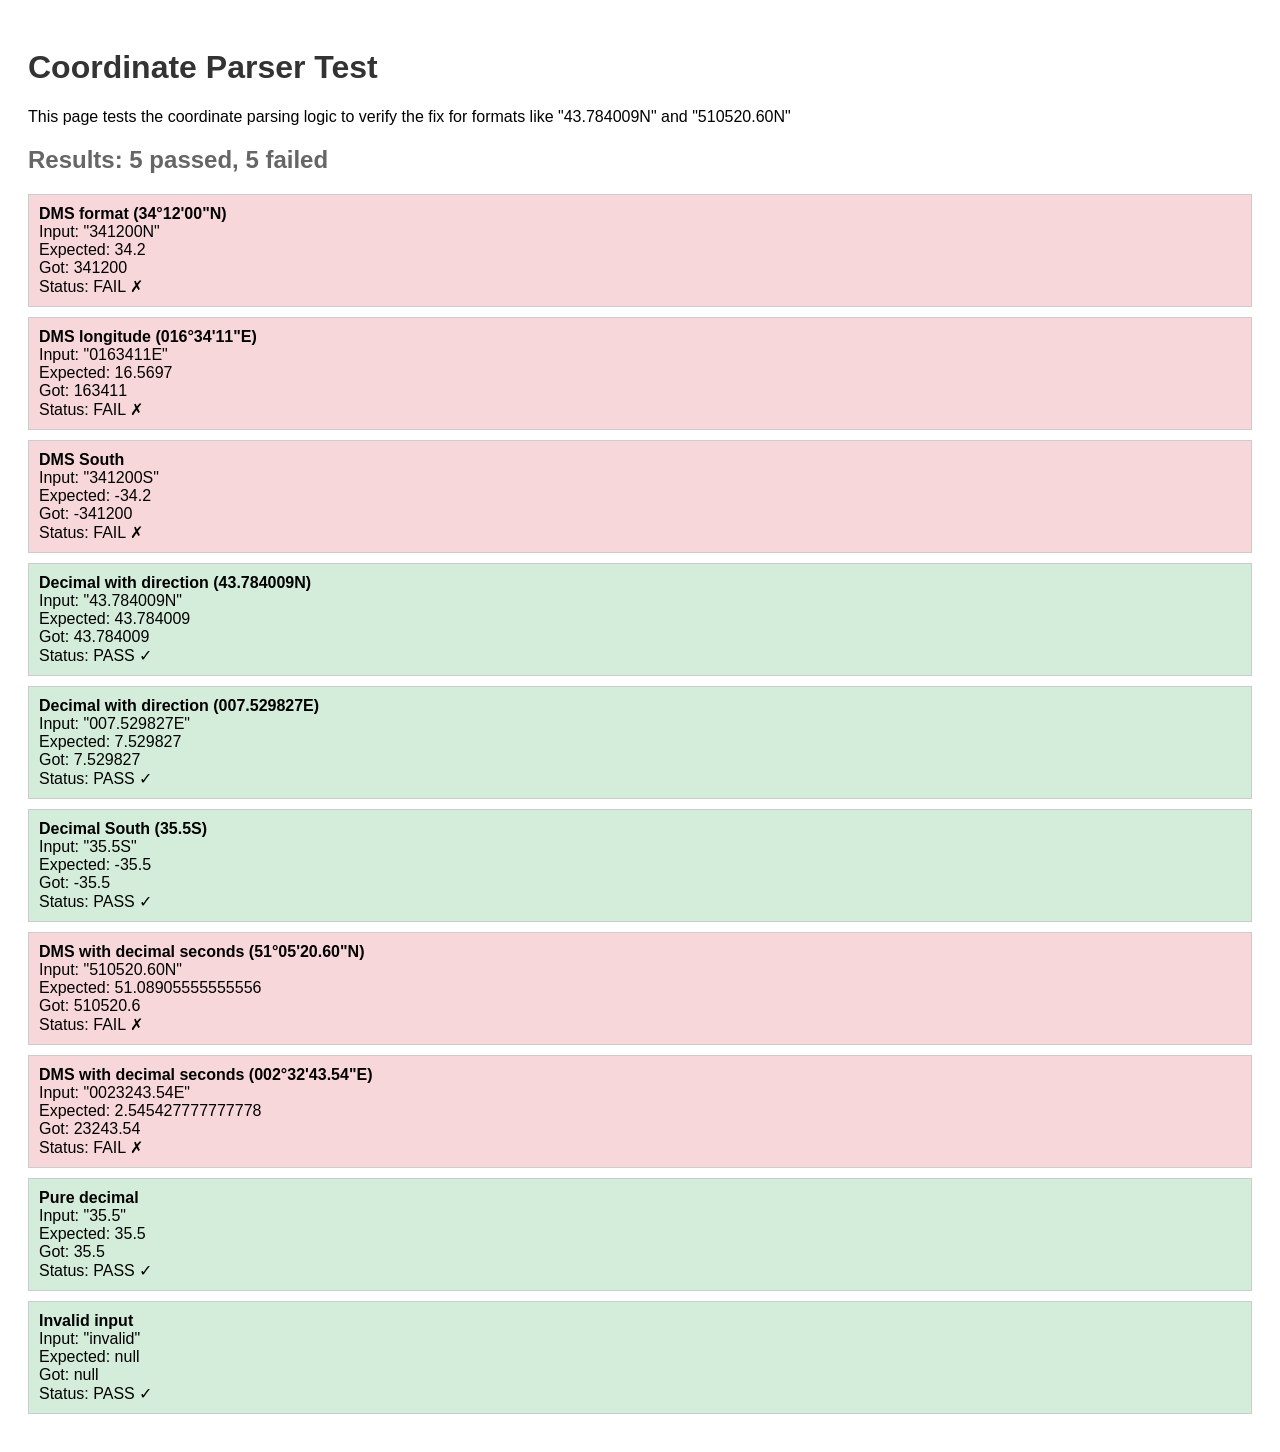
==== web_ui/test_coordinates.html @ 3d34b981 "Initial commit: AIXM 4.5 Parser with Python library, visualization module, and browser-based web app" ====
<!DOCTYPE html>
<html>
<head>
    <title>Coordinate Parser Test</title>
    <style>
        body { font-family: Arial, sans-serif; padding: 20px; }
        .test { margin: 10px 0; padding: 10px; border: 1px solid #ccc; }
        .pass { background-color: #d4edda; }
        .fail { background-color: #f8d7da; }
        h1 { color: #333; }
        h2 { color: #666; }
    </style>
</head>
<body>
    <h1>Coordinate Parser Test</h1>
    <p>This page tests the coordinate parsing logic to verify the fix for formats like "43.784009N" and "510520.60N"</p>
    <div id="results"></div>

    <script>
        // Copy of the parseCoordinate function from aixm-parser.js
        function parseCoordinate(coord) {
            if (!coord) return null;
            
            coord = coord.trim();
            
            // Handle decimal format with direction suffix like "43.784009N" or "007.529827E"
            const decimalDirMatch = coord.match(/^([\d.]+)([NSWE])$/);
            if (decimalDirMatch) {
                let decimal = parseFloat(decimalDirMatch[1]);
                const direction = decimalDirMatch[2];
                if (!isNaN(decimal)) {
                    if (direction === 'S' || direction === 'W') {
                        decimal = -decimal;
                    }
                    return decimal;
                }
            }
            
            // Handle DMS format like "341200N" or "0163411E" (3-digit degrees for longitude)
            const match = coord.match(/^(\d{2,3})(\d{2})(\d{2})([NSWE])$/);
            if (match) {
                const degrees = parseInt(match[1]);
                const minutes = parseInt(match[2]);
                const seconds = parseInt(match[3]);
                const direction = match[4];
                
                let decimal = degrees + minutes / 60 + seconds / 3600;
                if (direction === 'S' || direction === 'W') {
                    decimal = -decimal;
                }
                return decimal;
            }
            
            // Handle DMS format with decimal seconds like "510520.60N"
            const dmsDecimalMatch = coord.match(/^(\d{2,3})(\d{2})(\d{2}\.\d+)([NSWE])$/);
            if (dmsDecimalMatch) {
                const degrees = parseInt(dmsDecimalMatch[1]);
                const minutes = parseInt(dmsDecimalMatch[2]);
                const seconds = parseFloat(dmsDecimalMatch[3]);
                const direction = dmsDecimalMatch[4];
                
                let decimal = degrees + minutes / 60 + seconds / 3600;
                if (direction === 'S' || direction === 'W') {
                    decimal = -decimal;
                }
                return decimal;
            }
            
            // Handle pure decimal format
            const decimalValue = parseFloat(coord);
            if (!isNaN(decimalValue)) {
                return decimalValue;
            }
            
            return null;
        }

        // Test cases
        const tests = [
            { input: "341200N", expected: 34.2, description: "DMS format (34°12'00\"N)" },
            { input: "0163411E", expected: 16.5697, description: "DMS longitude (016°34'11\"E)", tolerance: 0.001 },
            { input: "341200S", expected: -34.2, description: "DMS South" },
            { input: "43.784009N", expected: 43.784009, description: "Decimal with direction (43.784009N)" },
            { input: "007.529827E", expected: 7.529827, description: "Decimal with direction (007.529827E)" },
            { input: "35.5S", expected: -35.5, description: "Decimal South (35.5S)" },
            { input: "510520.60N", expected: 51 + 5/60 + 20.60/3600, description: "DMS with decimal seconds (51°05'20.60\"N)", tolerance: 0.0001 },
            { input: "0023243.54E", expected: 2 + 32/60 + 43.54/3600, description: "DMS with decimal seconds (002°32'43.54\"E)", tolerance: 0.0001 },
            { input: "35.5", expected: 35.5, description: "Pure decimal" },
            { input: "invalid", expected: null, description: "Invalid input" }
        ];

        // Run tests
        const resultsDiv = document.getElementById('results');
        let passed = 0;
        let failed = 0;

        tests.forEach(test => {
            const result = parseCoordinate(test.input);
            const tolerance = test.tolerance || 0.0001;
            const success = result !== null && test.expected !== null 
                ? Math.abs(result - test.expected) < tolerance 
                : result === test.expected;
            
            if (success) passed++;
            else failed++;

            const div = document.createElement('div');
            div.className = 'test ' + (success ? 'pass' : 'fail');
            div.innerHTML = `
                <strong>${test.description}</strong><br>
                Input: "${test.input}"<br>
                Expected: ${test.expected}<br>
                Got: ${result}<br>
                Status: ${success ? 'PASS ✓' : 'FAIL ✗'}
            `;
            resultsDiv.appendChild(div);
        });

        // Summary
        const summary = document.createElement('h2');
        summary.textContent = `Results: ${passed} passed, ${failed} failed`;
        resultsDiv.insertBefore(summary, resultsDiv.firstChild);
    </script>
</body>
</html>
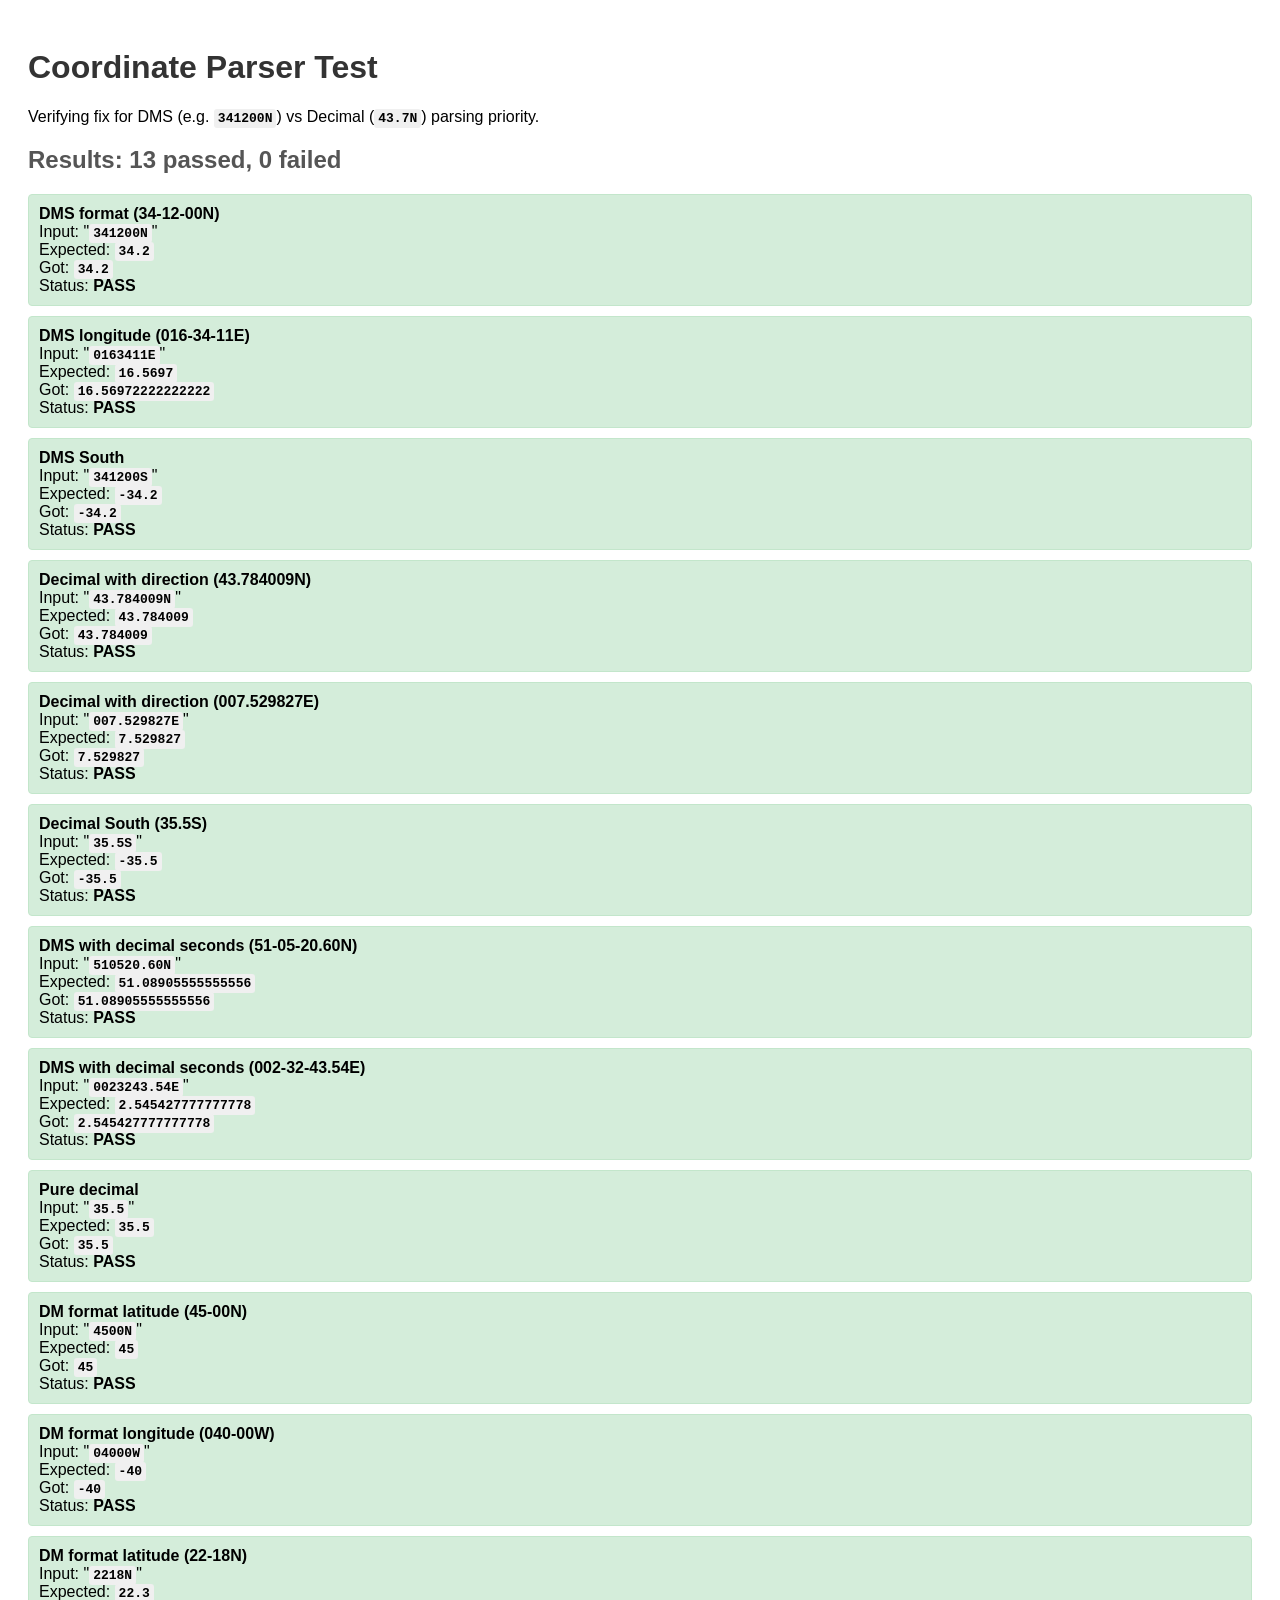
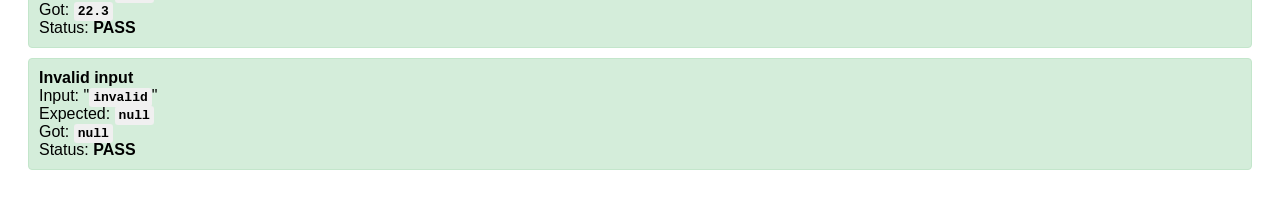
==== commit a1ba2096: "feat: Introduce a web-based user interface for AIXM parsing, visualization, and filtering, along wit" ====
--- a/web_ui/test_coordinates.html
+++ b/web_ui/test_coordinates.html
@@ -1,95 +1,95 @@
 <!DOCTYPE html>
-<html>
+<html lang="en">
 <head>
-    <title>Coordinate Parser Test</title>
+    <meta charset="UTF-8">
+    <title>Coordinate Parser Test - Fixed</title>
     <style>
         body { font-family: Arial, sans-serif; padding: 20px; }
-        .test { margin: 10px 0; padding: 10px; border: 1px solid #ccc; }
-        .pass { background-color: #d4edda; }
-        .fail { background-color: #f8d7da; }
+        .test { margin: 10px 0; padding: 10px; border: 1px solid #ccc; border-radius: 4px; }
+        .pass { background-color: #d4edda; border-color: #c3e6cb; }
+        .fail { background-color: #f8d7da; border-color: #f5c6cb; }
         h1 { color: #333; }
-        h2 { color: #666; }
+        h2 { color: #555; }
+        code { background: #f0f0f0; padding: 2px 4px; border-radius: 3px; font-weight: bold; }
     </style>
 </head>
 <body>
     <h1>Coordinate Parser Test</h1>
-    <p>This page tests the coordinate parsing logic to verify the fix for formats like "43.784009N" and "510520.60N"</p>
+    <p>Verifying fix for DMS (e.g. <code>341200N</code>) vs Decimal (<code>43.7N</code>) parsing priority.</p>
     <div id="results"></div>
 
     <script>
-        // Copy of the parseCoordinate function from aixm-parser.js
         function parseCoordinate(coord) {
             if (!coord) return null;
-            
             coord = coord.trim();
             
-            // Handle decimal format with direction suffix like "43.784009N" or "007.529827E"
-            const decimalDirMatch = coord.match(/^([\d.]+)([NSWE])$/);
-            if (decimalDirMatch) {
-                let decimal = parseFloat(decimalDirMatch[1]);
-                const direction = decimalDirMatch[2];
-                if (!isNaN(decimal)) {
-                    if (direction === 'S' || direction === 'W') {
-                        decimal = -decimal;
-                    }
-                    return decimal;
-                }
-            }
-            
-            // Handle DMS format like "341200N" or "0163411E" (3-digit degrees for longitude)
-            const match = coord.match(/^(\d{2,3})(\d{2})(\d{2})([NSWE])$/);
-            if (match) {
-                const degrees = parseInt(match[1]);
-                const minutes = parseInt(match[2]);
-                const seconds = parseInt(match[3]);
-                const direction = match[4];
-                
-                let decimal = degrees + minutes / 60 + seconds / 3600;
-                if (direction === 'S' || direction === 'W') {
-                    decimal = -decimal;
-                }
-                return decimal;
-            }
-            
-            // Handle DMS format with decimal seconds like "510520.60N"
+            // 1. Handle DMS format with decimal seconds
             const dmsDecimalMatch = coord.match(/^(\d{2,3})(\d{2})(\d{2}\.\d+)([NSWE])$/);
             if (dmsDecimalMatch) {
                 const degrees = parseInt(dmsDecimalMatch[1]);
                 const minutes = parseInt(dmsDecimalMatch[2]);
                 const seconds = parseFloat(dmsDecimalMatch[3]);
                 const direction = dmsDecimalMatch[4];
-                
                 let decimal = degrees + minutes / 60 + seconds / 3600;
-                if (direction === 'S' || direction === 'W') {
-                    decimal = -decimal;
-                }
+                if (direction === 'S' || direction === 'W') decimal = -decimal;
+                return decimal;
+            }
+
+            // 2. Handle DMS format
+            const dmsMatch = coord.match(/^(\d{2,3})(\d{2})(\d{2})([NSWE])$/);
+            if (dmsMatch) {
+                const degrees = parseInt(dmsMatch[1]);
+                const minutes = parseInt(dmsMatch[2]);
+                const seconds = parseInt(dmsMatch[3]);
+                const direction = dmsMatch[4];
+                let decimal = degrees + minutes / 60 + seconds / 3600;
+                if (direction === 'S' || direction === 'W') decimal = -decimal;
+                return decimal;
+            }
+
+            // 3. Handle DM format (4-5 digits + direction)
+            const dmMatch = coord.match(/^(\d{2,3})(\d{2})([NSWE])$/);
+            if (dmMatch) {
+                const degrees = parseInt(dmMatch[1]);
+                const minutes = parseInt(dmMatch[2]);
+                const direction = dmMatch[3];
+                let decimal = degrees + minutes / 60;
+                if (direction === 'S' || direction === 'W') decimal = -decimal;
                 return decimal;
             }
             
-            // Handle pure decimal format
-            const decimalValue = parseFloat(coord);
-            if (!isNaN(decimalValue)) {
-                return decimalValue;
+            // 4. General Decimal with direction (must be after DM/DMS)
+            const decimalDirMatch = coord.match(/^([\d.]+)([NSWE])$/);
+            if (decimalDirMatch) {
+                let decimal = parseFloat(decimalDirMatch[1]);
+                const direction = decimalDirMatch[2];
+                if (!isNaN(decimal)) {
+                    if (direction === 'S' || direction === 'W') decimal = -decimal;
+                    return decimal;
+                }
             }
             
+            const decimalValue = parseFloat(coord);
+            if (!isNaN(decimalValue)) return decimalValue;
             return null;
         }
 
-        // Test cases
         const tests = [
-            { input: "341200N", expected: 34.2, description: "DMS format (34°12'00\"N)" },
-            { input: "0163411E", expected: 16.5697, description: "DMS longitude (016°34'11\"E)", tolerance: 0.001 },
+            { input: "341200N", expected: 34.2, description: "DMS format (34-12-00N)" },
+            { input: "0163411E", expected: 16.5697, description: "DMS longitude (016-34-11E)", tolerance: 0.001 },
             { input: "341200S", expected: -34.2, description: "DMS South" },
             { input: "43.784009N", expected: 43.784009, description: "Decimal with direction (43.784009N)" },
             { input: "007.529827E", expected: 7.529827, description: "Decimal with direction (007.529827E)" },
             { input: "35.5S", expected: -35.5, description: "Decimal South (35.5S)" },
-            { input: "510520.60N", expected: 51 + 5/60 + 20.60/3600, description: "DMS with decimal seconds (51°05'20.60\"N)", tolerance: 0.0001 },
-            { input: "0023243.54E", expected: 2 + 32/60 + 43.54/3600, description: "DMS with decimal seconds (002°32'43.54\"E)", tolerance: 0.0001 },
+            { input: "510520.60N", expected: 51 + 5/60 + 20.60/3600, description: "DMS with decimal seconds (51-05-20.60N)", tolerance: 0.0001 },
+            { input: "0023243.54E", expected: 2 + 32/60 + 43.54/3600, description: "DMS with decimal seconds (002-32-43.54E)", tolerance: 0.0001 },
             { input: "35.5", expected: 35.5, description: "Pure decimal" },
+            { input: "4500N", expected: 45.0, description: "DM format latitude (45-00N)" },
+            { input: "04000W", expected: -40.0, description: "DM format longitude (040-00W)" },
+            { input: "2218N", expected: 22.3, description: "DM format latitude (22-18N)" },
             { input: "invalid", expected: null, description: "Invalid input" }
         ];
 
-        // Run tests
         const resultsDiv = document.getElementById('results');
         let passed = 0;
         let failed = 0;
@@ -97,26 +97,22 @@
         tests.forEach(test => {
             const result = parseCoordinate(test.input);
             const tolerance = test.tolerance || 0.0001;
-            const success = result !== null && test.expected !== null 
+            const success = (result !== null && test.expected !== null)
                 ? Math.abs(result - test.expected) < tolerance 
                 : result === test.expected;
-            
-            if (success) passed++;
-            else failed++;
-
+            if (success) passed++; else failed++;
             const div = document.createElement('div');
             div.className = 'test ' + (success ? 'pass' : 'fail');
             div.innerHTML = `
                 <strong>${test.description}</strong><br>
-                Input: "${test.input}"<br>
-                Expected: ${test.expected}<br>
-                Got: ${result}<br>
-                Status: ${success ? 'PASS ✓' : 'FAIL ✗'}
+                Input: "<code>${test.input}</code>"<br>
+                Expected: <code>${test.expected}</code><br>
+                Got: <code>${result}</code><br>
+                Status: <strong>${success ? 'PASS' : 'FAIL'}</strong>
             `;
             resultsDiv.appendChild(div);
         });
 
-        // Summary
         const summary = document.createElement('h2');
         summary.textContent = `Results: ${passed} passed, ${failed} failed`;
         resultsDiv.insertBefore(summary, resultsDiv.firstChild);
